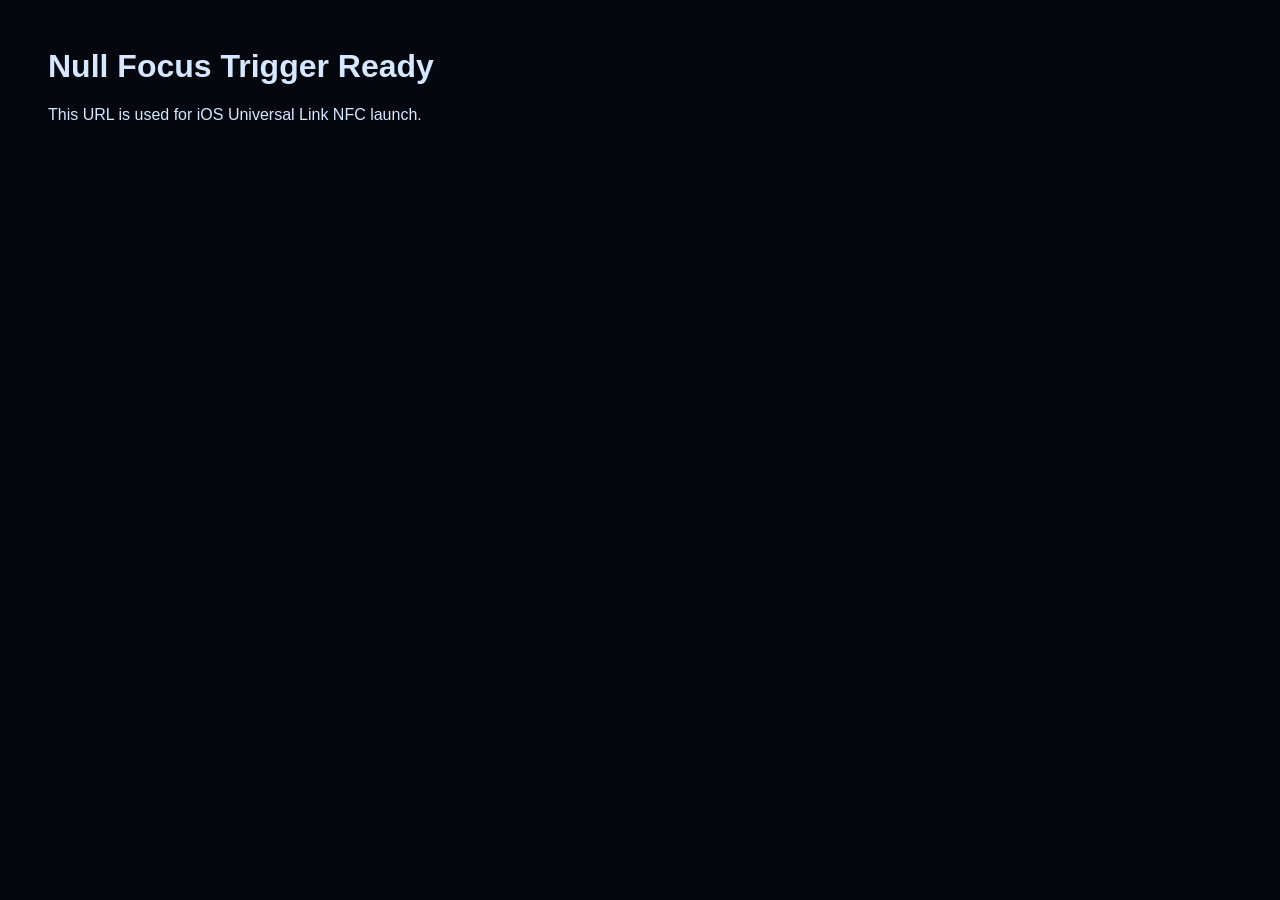
==== focus/index.html @ 4461564c "Add AASA for focus and landing page Add Apple App Site Association for the app focus trigger and a s" ====
<html lang="en"> <head> <meta charset="utf-8"> <meta name="viewport" content="width=device-width,initial-scale=1"> <title>Null Focus Trigger</title> </head> <body style="font-family:-apple-system,BlinkMacSystemFont,Segoe UI,Roboto,sans-serif;padding:40px;background:#04070E;color:#D5E8FF;"> <h1>Null Focus Trigger Ready</h1> <p>This URL is used for iOS Universal Link NFC launch.</p> </body> </html>
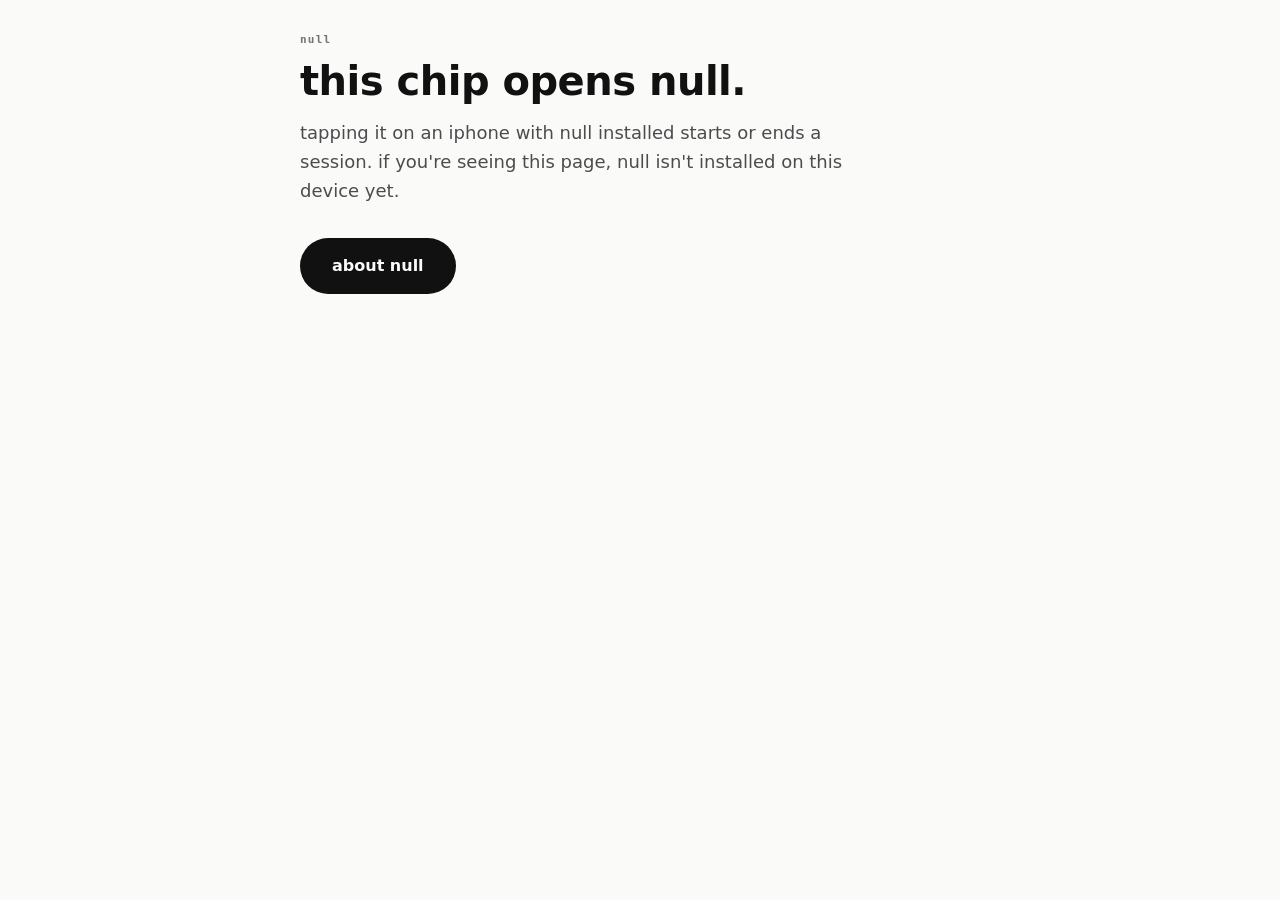
==== commit 29b3bf89: "Add null landing, privacy policy, terms and support pages" ====
--- a/focus/index.html
+++ b/focus/index.html
@@ -1 +1,21 @@
-<html lang="en"> <head> <meta charset="utf-8"> <meta name="viewport" content="width=device-width,initial-scale=1"> <title>Null Focus Trigger</title> </head> <body style="font-family:-apple-system,BlinkMacSystemFont,Segoe UI,Roboto,sans-serif;padding:40px;background:#04070E;color:#D5E8FF;"> <h1>Null Focus Trigger Ready</h1> <p>This URL is used for iOS Universal Link NFC launch.</p> </body> </html>+<!doctype html>
+<html lang="en">
+<head>
+<meta charset="utf-8">
+<meta name="viewport" content="width=device-width, initial-scale=1">
+<title>null · open the app</title>
+<meta name="description" content="This link opens null from a paired NFC chip.">
+<link rel="icon" href="/null/mark.svg" type="image/svg+xml">
+<link rel="stylesheet" href="/null/null.css">
+</head>
+<body>
+<div class="wrap">
+<main>
+<p class="label">null</p>
+<h1>this chip opens null.</h1>
+<p class="lede">tapping it on an iphone with null installed starts or ends a session. if you're seeing this page, null isn't installed on this device yet.</p>
+<a class="button" href="/null/">about null</a>
+</main>
+</div>
+</body>
+</html>
--- a/null/null.css
+++ b/null/null.css
@@ -0,0 +1,86 @@
+/* null · site styles. Mirrors the app: monochrome, 4pt spacing, one 20px radius. */
+:root {
+  --bg: #fafaf8;
+  --surface: #ffffff;
+  --ink: #111112;
+  --ink-2: #4c4c4f;
+  --ink-3: #737375;
+  --hairline: rgba(0, 0, 0, 0.10);
+  --radius: 20px;
+  --s1: 4px; --s2: 8px; --s3: 12px; --s4: 16px; --s6: 24px; --s8: 32px; --s12: 48px; --s16: 64px;
+  --display: "Archivo", -apple-system, system-ui, sans-serif;
+  --body: -apple-system, BlinkMacSystemFont, "Segoe UI", system-ui, sans-serif;
+  --mono: ui-monospace, "SF Mono", Menlo, monospace;
+  color-scheme: light dark;
+}
+@media (prefers-color-scheme: dark) {
+  :root {
+    --bg: #000000;
+    --surface: #0e0e0e;
+    --ink: #f6f6f5;
+    --ink-2: rgba(255, 255, 255, 0.72);
+    --ink-3: rgba(255, 255, 255, 0.56);
+    --hairline: rgba(255, 255, 255, 0.14);
+  }
+}
+* { box-sizing: border-box; margin: 0; padding: 0; }
+html { -webkit-text-size-adjust: 100%; }
+body {
+  background: var(--bg);
+  color: var(--ink);
+  font: 400 16px/1.6 var(--body);
+  padding: var(--s8) var(--s4) var(--s16);
+}
+.wrap { max-width: 680px; margin: 0 auto; }
+header.site {
+  display: flex; align-items: center; justify-content: space-between;
+  margin-bottom: var(--s16);
+}
+.brand { display: flex; align-items: center; gap: var(--s3); color: var(--ink); text-decoration: none; }
+.brand svg { width: 28px; height: 28px; }
+.brand span { font: 700 24px/1 var(--display); font-stretch: 125%; }
+nav.site { display: flex; gap: var(--s4); flex-wrap: wrap; }
+nav.site a { color: var(--ink-2); text-decoration: none; font-size: 15px; }
+nav.site a:hover, nav.site a[aria-current="page"] { color: var(--ink); }
+.label {
+  font: 600 11px/1.4 var(--mono); letter-spacing: 1.2px; text-transform: lowercase;
+  color: var(--ink-3); margin-bottom: var(--s3);
+}
+h1 {
+  font: 700 40px/1.1 var(--display); font-stretch: 125%;
+  letter-spacing: -0.5px; margin-bottom: var(--s4);
+}
+h2 {
+  font: 700 20px/1.3 var(--display); font-stretch: 125%;
+  margin: var(--s12) 0 var(--s3);
+}
+p, li { color: var(--ink-2); }
+p + p { margin-top: var(--s3); }
+ul { padding-left: var(--s6); margin-top: var(--s3); }
+li + li { margin-top: var(--s2); }
+strong { color: var(--ink); font-weight: 600; }
+a { color: var(--ink); text-underline-offset: 3px; }
+.lede { font-size: 18px; color: var(--ink-2); max-width: 560px; }
+.card {
+  background: var(--surface); border: 1px solid var(--hairline); border-radius: var(--radius);
+  padding: var(--s6); margin-top: var(--s6);
+}
+.card h3 { font: 600 17px/1.4 var(--body); color: var(--ink); margin-bottom: var(--s1); }
+.grid { display: grid; gap: var(--s4); grid-template-columns: repeat(auto-fit, minmax(200px, 1fr)); margin-top: var(--s8); }
+.grid .card { margin-top: 0; }
+.button {
+  display: inline-flex; align-items: center; justify-content: center;
+  height: 56px; padding: 0 var(--s8); border-radius: 999px;
+  background: var(--ink); color: var(--bg); font-weight: 600; text-decoration: none;
+  margin-top: var(--s8);
+}
+footer.site {
+  margin-top: var(--s16); padding-top: var(--s6); border-top: 1px solid var(--hairline);
+  display: flex; justify-content: space-between; gap: var(--s4); flex-wrap: wrap;
+  font-size: 13px; color: var(--ink-3);
+}
+footer.site a { color: var(--ink-3); }
+@media (max-width: 480px) {
+  h1 { font-size: 32px; }
+  header.site { flex-direction: column; align-items: flex-start; gap: var(--s4); margin-bottom: var(--s12); }
+}
